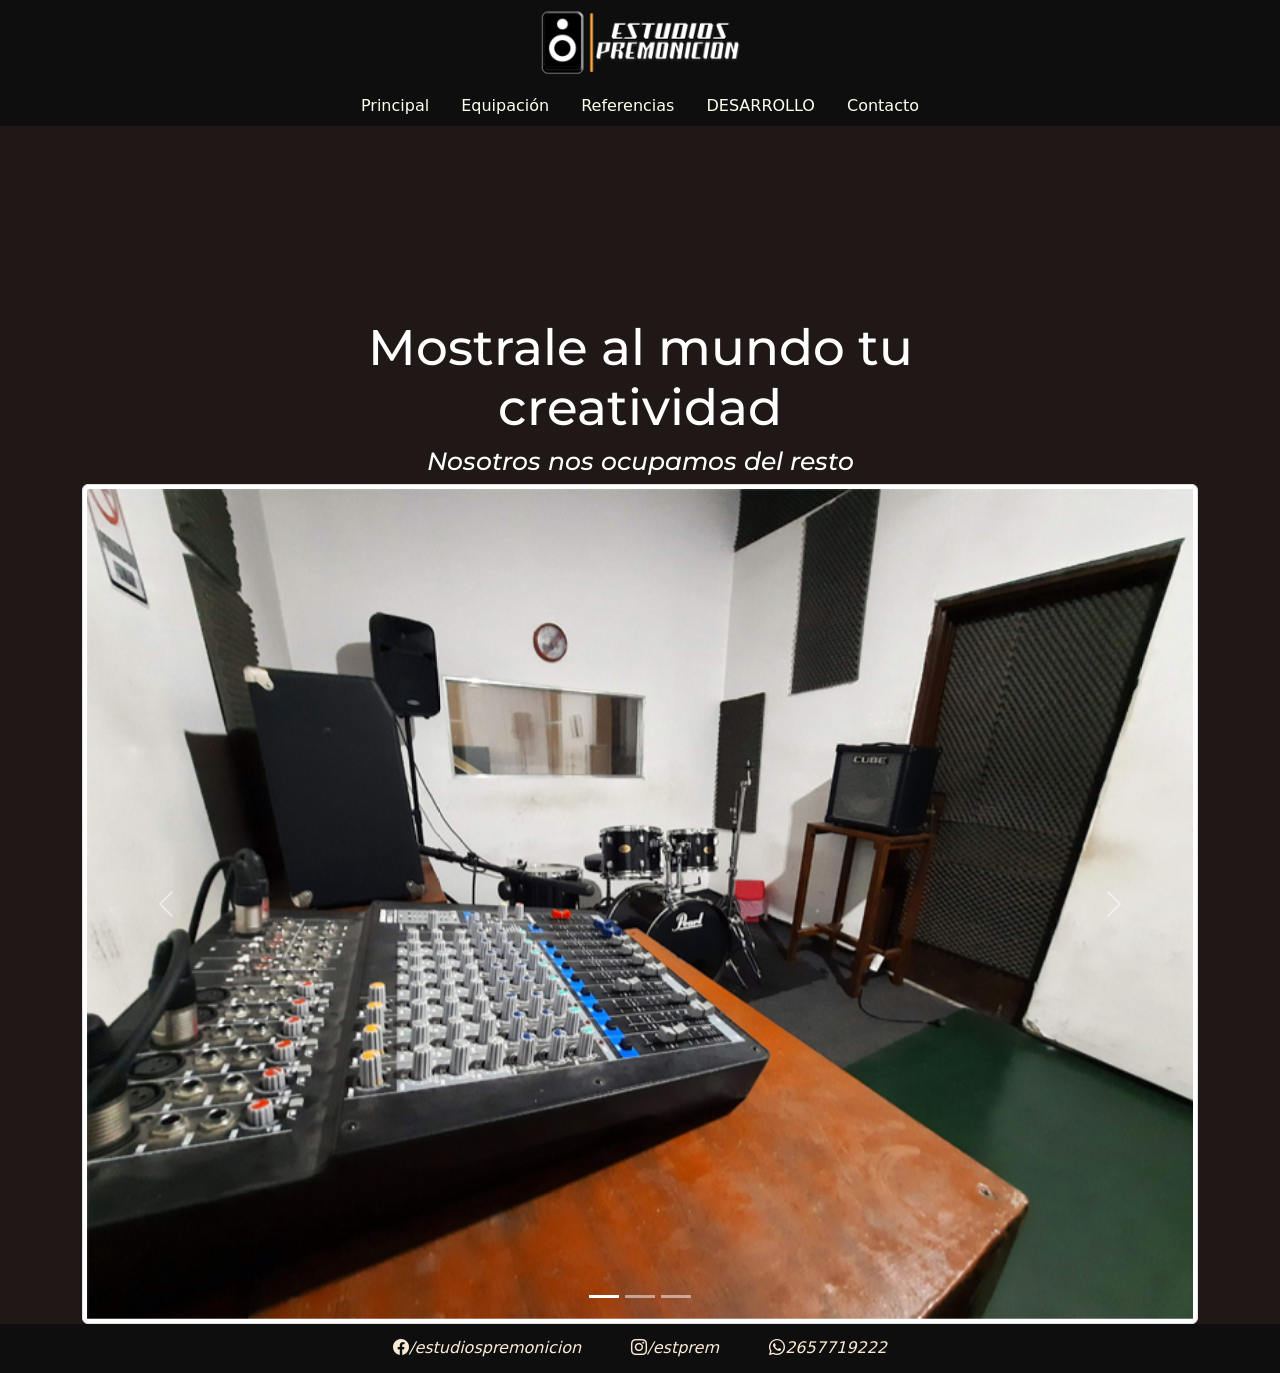
==== index.html @ c4197d63 "sass, fullresponsive" ====
<!DOCTYPE html>
<html lang="en">

<head>
    <meta charset="UTF-8">
    <meta http-equiv="X-UA-Compatible" content="IE=edge">
    <meta name="viewport" content="width=device-width, initial-scale=1.0">
    <link href="https://cdn.jsdelivr.net/npm/bootstrap@5.1.3/dist/css/bootstrap.min.css" rel="stylesheet"
    integrity="sha384-1BmE4kWBq78iYhFldvKuhfTAU6auU8tT94WrHftjDbrCEXSU1oBoqyl2QvZ6jIW3" crossorigin="anonymous">
    <link rel="stylesheet" href="https://cdn.jsdelivr.net/npm/bootstrap-icons@1.8.0/font/bootstrap-icons.css">
    <link rel="stylesheet" href="./estilos/estilos.css">

    <title>Estudios Premonición</title>
</head>

<body>


  <header class="container-fluid">
    <nav class="row">
        <div class="col-xl-12 col-md-12 col-xs-2">
          <div class="mx-auto" style="width: 200px;">
            <img id="logo1" src="./imagenes/logo.png" alt="logo">
          </div>
         
          
          <ul class="nav justify-content-center">
            <li class="nav-item">
              <a class="nav-link tipografia" aria-current="page" href="#">Principal</a>
            </li>
            <li class="nav-item">
              <a class="nav-link tipografia" href="./secciones/equipacion.html">Equipación</a>
            </li>
            <li class="nav-item">
              <a class="nav-link tipografia" href="./secciones/referencias.html">Referencias</a>
            </li>
            <li class="nav-item">
              <a class="nav-link tipografia" href="#">DESARROLLO</a>
            </li>
            <li class="nav-item">
              <a class="nav-link tipografia" href="./secciones/contacto.html">Contacto</a>
            </li>
          </ul>
        </div>

      </nav>

  </header>

    <article class="bodyIndex">
            <h2>Mostrale al mundo tu creatividad</h2>   
            <h3>Nosotros nos ocupamos del resto</h3>
    </article>

    <div class="container">
      <div class="row">
        <div class="col-xl-12 col-md-12 col-xs-2">
            
            <div id="carouselExampleIndicators" class="carousel slide" data-bs-ride="carousel">
                <div class="carousel-indicators">
                  <button type="button" data-bs-target="#carouselExampleIndicators" data-bs-slide-to="0" class="active" aria-current="true" aria-label="Slide 1"></button>
                  <button type="button" data-bs-target="#carouselExampleIndicators" data-bs-slide-to="1" aria-label="Slide 2"></button>
                  <button type="button" data-bs-target="#carouselExampleIndicators" data-bs-slide-to="2" aria-label="Slide 3"></button>
                </div>
                <div class="carousel-inner img-thumbnail">
                  <div class="carousel-item active">
                    <img src="./imagenes/sala1.jpg" class="d-block w-100" alt="...">
                  </div>
                  <div class="carousel-item">
                    <img src="./imagenes/sala2.jpg" class="d-block w-100" alt="...">
                  </div>
                  <div class="carousel-item">
                    <img src="./imagenes/sala3.jpg" class="d-block w-100" alt="...">
                  </div>
                </div>
                <button class="carousel-control-prev" type="button" data-bs-target="#carouselExampleIndicators" data-bs-slide="prev">
                  <span class="carousel-control-prev-icon" aria-hidden="true"></span>
                  <span class="visually-hidden">Previous</span>
                </button>
                <button class="carousel-control-next" type="button" data-bs-target="#carouselExampleIndicators" data-bs-slide="next">
                  <span class="carousel-control-next-icon" aria-hidden="true"></span>
                  <span class="visually-hidden">Next</span>
                </button>
              </div>

        </div>

    </div>
  </div>

  <footer class="container-fluid">
      <nav class="row">
          <div class="col-xl-12 col-md-12 col-xs-2">
            
            <ul class="nav justify-content-center">
              <li class="nav-item footerIcon">
                <i class="bi bi-facebook">/estudiospremonicion</i>
              </li>
              <li class="nav-item footerIcon">
                <i class="bi bi-instagram">/estprem</i>
              </li>
              <li class="nav-item footerIcon">
                <i class="bi bi-whatsapp">2657719222</i>
              </li>
            </ul>
          </div>
        </nav>
  </footer>

  <script src="https://cdn.jsdelivr.net/npm/bootstrap@5.1.3/dist/js/bootstrap.bundle.min.js"
    integrity="sha384-ka7Sk0Gln4gmtz2MlQnikT1wXgYsOg+OMhuP+IlRH9sENBO0LRn5q+8nbTov4+1p" crossorigin="anonymous">
  </script>
</body>

</html>
---- estilos/estilos.css ----
@import url("https://fonts.googleapis.com/css2?family=Montserrat&display=swap");
* {
  padding: 0;
  margin: 0;
}

html {
  height: 100%;
}

.multimedia:hover {
  -webkit-transform: scale(1.3);
          transform: scale(1.3);
  -webkit-transition-duration: 100ms;
          transition-duration: 100ms;
}

body {
  background-color: #201717;
}

body header {
  background-color: #0f0e0e;
}

body header #logo1 {
  width: 100%;
}

body header ul {
  list-style-type: none;
  text-decoration: none;
}

body header ul li {
  font-size: 100%;
}

body header ul li:hover {
  -webkit-transform: scale(1.3);
          transform: scale(1.3);
  -webkit-transition-duration: 100ms;
          transition-duration: 100ms;
}

body header ul li .tipografia {
  text-decoration: none;
  color: ivory;
}

footer {
  background-color: #0f0e0e;
}

footer ul {
  list-style-type: none;
  text-decoration: none;
}

footer ul .footerIcon {
  padding-top: 1%;
  padding-left: 2%;
  padding-right: 2%;
  padding-bottom: 1%;
}

footer ul .footerIcon i {
  color: antiquewhite;
}

footer ul .footerIcon i:hover {
  -webkit-transform: scale(1);
          transform: scale(1);
}

.bodyIndex {
  display: -ms-grid;
  display: grid;
  width: 100%;
  -ms-grid-columns: 0.5fr 1fr 0.5fr;
      grid-template-columns: 0.5fr 1fr 0.5fr;
  -ms-grid-rows: 0.5fr 1fr 1fr;
      grid-template-rows: 0.5fr 1fr 1fr;
  font-family: 'Montserrat', sans-serif;
  text-align: center;
}

.bodyIndex h2 {
  font-size: 50px;
  color: white;
  -ms-grid-column: 2;
      grid-column-start: 2;
  -ms-grid-row: 3;
      grid-row-start: 3;
}

.bodyIndex h3 {
  font-style: italic;
  font-size: 25px;
  color: white;
  -ms-grid-column: 2;
      grid-column-start: 2;
  -ms-grid-row: 4;
      grid-row-start: 4;
}

.bodySeccionesReferencias {
  display: -ms-grid;
  display: grid;
  width: 100%;
  -ms-grid-columns: (1fr)[2];
      grid-template-columns: repeat(2, 1fr);
  -ms-grid-rows: 1fr 1.8fr 0.2fr 1.8fr 0.2fr;
      grid-template-rows: 1fr 1.8fr 0.2fr 1.8fr 0.2fr;
  grid-column-gap: 8px;
  grid-row-gap: 16px;
  -webkit-box-pack: space-evenly;
      -ms-flex-pack: space-evenly;
          justify-content: space-evenly;
  justify-items: center;
  -ms-flex-line-pack: space-evenly;
      align-content: space-evenly;
  -webkit-box-align: center;
      -ms-flex-align: center;
          align-items: center;
  font-family: 'Montserrat', sans-serif;
  color: white;
}

.bodySeccionesReferencias h2 {
  text-align: center;
  font-size: 35px;
  font-style: italic;
  -ms-grid-column: 1;
      grid-column-start: 1;
  grid-column-end: 3;
}

.bodySeccionesReferencias .video1 {
  -ms-grid-column: 1;
      grid-column-start: 1;
  -ms-grid-row: 2;
      grid-row-start: 2;
}

.bodySeccionesReferencias .video2 {
  -ms-grid-column: 2;
      grid-column-start: 2;
  -ms-grid-row: 2;
      grid-row-start: 2;
}

.bodySeccionesReferencias .video3 {
  -ms-grid-column: 1;
      grid-column-start: 1;
  -ms-grid-row: 4;
      grid-row-start: 4;
}

.bodySeccionesReferencias .video4 {
  -ms-grid-column: 2;
      grid-column-start: 2;
  -ms-grid-row: 4;
      grid-row-start: 4;
}

.bodySeccionesReferencias h3 {
  text-align: center;
  font-size: 15px;
  font-style: italic;
  color: white;
}

.bodySeccionesReferencias #videoTexto1 {
  -ms-grid-column: 1;
      grid-column-start: 1;
  -ms-grid-row: 3;
      grid-row-start: 3;
}

.bodySeccionesReferencias #videoTexto2 {
  -ms-grid-column: 2;
      grid-column-start: 2;
  -ms-grid-row: 3;
      grid-row-start: 3;
}

.bodySeccionesReferencias #videoTexto3 {
  -ms-grid-column: 1;
      grid-column-start: 1;
  -ms-grid-row: 6;
      grid-row-start: 6;
}

.bodySeccionesReferencias #videoTexto3 {
  -ms-grid-column: 2;
      grid-column-start: 2;
  -ms-grid-row: 6;
      grid-row-start: 6;
}

.bodySeccionesEquipacion {
  display: -ms-grid;
  display: grid;
  width: 100%;
  -ms-grid-columns: 1fr 1fr 1fr 1fr;
      grid-template-columns: 1fr 1fr 1fr 1fr;
  -ms-grid-rows: 2fr 1fr 1fr 1fr;
      grid-template-rows: 2fr 1fr 1fr 1fr;
  grid-column-gap: 2%;
  grid-row-gap: 10%;
  -webkit-box-pack: space-evenly;
      -ms-flex-pack: space-evenly;
          justify-content: space-evenly;
  justify-items: center;
  -ms-flex-line-pack: space-evenly;
      align-content: space-evenly;
  -webkit-box-align: center;
      -ms-flex-align: center;
          align-items: center;
  font-family: 'Montserrat', sans-serif;
  color: white;
}

.bodySeccionesEquipacion h2 {
  text-align: center;
  font-size: 35px;
  color: white;
  -ms-grid-row: 1;
  -ms-grid-row-span: 1;
  -ms-grid-column: 1;
  -ms-grid-column-span: 4;
  grid-area: 1 / 1 / 2 / 5;
}

.bodySeccionesEquipacion .equipacionImg1 {
  width: 70%;
  -ms-grid-row: 2;
  -ms-grid-row-span: 1;
  -ms-grid-column: 1;
  -ms-grid-column-span: 1;
  grid-area: 2 / 1 / 3 / 2;
}

.bodySeccionesEquipacion .equipacionImg2 {
  width: 70%;
  -ms-grid-row: 2;
  -ms-grid-row-span: 1;
  -ms-grid-column: 2;
  -ms-grid-column-span: 1;
  grid-area: 2 / 2 / 3 / 3;
}

.bodySeccionesEquipacion .equipacionImg3 {
  width: 70%;
  -ms-grid-row: 2;
  -ms-grid-row-span: 1;
  -ms-grid-column: 3;
  -ms-grid-column-span: 1;
  grid-area: 2 / 3 / 3 / 4;
}

.bodySeccionesEquipacion .equipacionImg4 {
  width: 70%;
  -ms-grid-row: 2;
  -ms-grid-row-span: 1;
  -ms-grid-column: 4;
  -ms-grid-column-span: 1;
  grid-area: 2 / 4 / 3 / 5;
}

.bodySeccionesEquipacion .equipacionImg5 {
  width: 70%;
  -ms-grid-row: 3;
  -ms-grid-row-span: 1;
  -ms-grid-column: 1;
  -ms-grid-column-span: 1;
  grid-area: 3 / 1 / 4 / 2;
}

.bodySeccionesEquipacion .equipacionImg6 {
  width: 70%;
  -ms-grid-row: 3;
  -ms-grid-row-span: 1;
  -ms-grid-column: 2;
  -ms-grid-column-span: 1;
  grid-area: 3 / 2 / 4 / 3;
}

.bodySeccionesEquipacion .equipacionImg7 {
  width: 70%;
  -ms-grid-row: 3;
  -ms-grid-row-span: 1;
  -ms-grid-column: 3;
  -ms-grid-column-span: 1;
  grid-area: 3 / 3 / 4 / 4;
}

.bodySeccionesEquipacion .equipacionImg8 {
  width: 70%;
  -ms-grid-row: 3;
  -ms-grid-row-span: 1;
  -ms-grid-column: 4;
  -ms-grid-column-span: 1;
  grid-area: 3 / 4 / 4 / 5;
}

.bodySeccionesContacto {
  display: -ms-grid;
  display: grid;
  width: 100%;
  -ms-grid-columns: (1fr)[2];
      grid-template-columns: repeat(2, 1fr);
  -ms-grid-rows: 1fr 0.2fr (1fr)[3];
      grid-template-rows: 1fr 0.2fr repeat(3, 1fr);
  grid-column-gap: 15px;
  grid-row-gap: 20px;
  -webkit-box-pack: space-evenly;
      -ms-flex-pack: space-evenly;
          justify-content: space-evenly;
  justify-items: center;
  -ms-flex-line-pack: space-evenly;
      align-content: space-evenly;
  -webkit-box-align: center;
      -ms-flex-align: center;
          align-items: center;
  font-family: 'Montserrat', sans-serif;
  color: white;
}

.bodySeccionesContacto h2 {
  text-align: center;
  font-size: 35px;
  color: white;
  -ms-grid-column: 1;
      grid-column-start: 1;
  grid-column-end: 3;
}

.bodySeccionesContacto .ubicacionGoogleMaps {
  -ms-grid-row: 3;
  -ms-grid-row-span: 2;
  -ms-grid-column: 1;
  -ms-grid-column-span: 1;
  grid-area: 3 / 1 / 5 / 2;
}

.bodySeccionesContacto .formularioContacto {
  -ms-grid-row: 3;
  -ms-grid-row-span: 2;
  -ms-grid-column: 2;
  -ms-grid-column-span: 1;
  grid-area: 3 / 2 / 5 / 3;
  line-height: 200%;
  text-align: left;
  font-size: 20px;
  color: #ebebeb;
  background-color: black;
  width: 80%;
  height: 100%;
  padding: 12px;
  border: 1px solid #ccc;
  border-radius: 4px;
  -webkit-box-sizing: border-box;
          box-sizing: border-box;
}

.bodySeccionesContacto .formularioContacto textarea {
  width: 200%;
  height: 150%;
}

@media only screen and (max-width: 425px) {
  html {
    font-family: 'Montserrat', sans-serif;
  }
  body {
    background-color: #201717;
  }
  body header {
    background-color: #0f0e0e;
  }
  body footer {
    background-color: #0f0e0e;
  }
  body footer ul {
    list-style-type: none;
    text-decoration: none;
  }
  body footer ul .footerIcon {
    padding-top: 2%;
    padding-left: 2%;
    padding-right: 2%;
    padding-bottom: 2%;
  }
  body footer ul .footerIcon i {
    font-size: 12px;
    color: #fffefe;
  }
  body footer ul .footerIcon i:hover {
    -webkit-transform: scale(1);
            transform: scale(1);
  }
  body .bodyIndex {
    display: -ms-grid;
    display: grid;
    text-align: center;
  }
  body .bodyIndex h2 {
    font-size: 40px;
    color: white;
    -ms-grid-row: 2;
        grid-row-start: 2;
  }
  body .bodyIndex h3 {
    font-style: italic;
    font-size: 10px;
    color: white;
    -ms-grid-row: 3;
        grid-row-start: 3;
  }
  body .bodySeccionesReferencias {
    display: -webkit-box;
    display: -ms-flexbox;
    display: flex;
    width: 100%;
    -webkit-box-orient: vertical;
    -webkit-box-direction: normal;
        -ms-flex-direction: column;
            flex-direction: column;
    -webkit-box-pack: center;
        -ms-flex-pack: center;
            justify-content: center;
  }
  body .bodySeccionesReferencias h2 {
    text-align: center;
    font-size: 20px;
    color: white;
    margin-top: 10%;
  }
  body .bodySeccionesReferencias .video1 {
    width: 70%;
    height: 70%;
  }
  body .bodySeccionesReferencias .video2 {
    width: 70%;
    height: 70%;
  }
  body .bodySeccionesReferencias .video3 {
    width: 70%;
    height: 70%;
  }
  body .bodySeccionesReferencias .video4 {
    width: 70%;
    height: 70%;
  }
  body .bodySeccionesReferencias h3 {
    text-align: center;
    font-size: 10px;
    color: white;
    font-style: italic;
  }
  body .bodySeccionesReferencias #videoTexto1 {
    -ms-grid-row: 3;
        grid-row-start: 3;
    width: 100%;
  }
  body .bodySeccionesReferencias #videoTexto2 {
    -ms-grid-row: 5;
        grid-row-start: 5;
    width: 100%;
  }
  body .bodySeccionesReferencias #videoTexto3 {
    -ms-grid-row: 7;
        grid-row-start: 7;
    width: 100%;
  }
  body .bodySeccionesReferencias #videoTexto3 {
    -ms-grid-row: 9;
        grid-row-start: 9;
    width: 100%;
  }
  body .bodySeccionesEquipacion {
    display: -webkit-box;
    display: -ms-flexbox;
    display: flex;
    width: 100%;
    -webkit-box-orient: vertical;
    -webkit-box-direction: normal;
        -ms-flex-direction: column;
            flex-direction: column;
    -webkit-box-pack: center;
        -ms-flex-pack: center;
            justify-content: center;
  }
  body .bodySeccionesEquipacion h2 {
    text-align: center;
    font-size: 20px;
    color: white;
    margin-top: 5%;
  }
  body .bodySeccionesEquipacion #equipacionImg1 {
    width: 75%;
    margin-top: 5%;
    margin-bottom: 5%;
  }
  body .bodySeccionesEquipacion #equipacionImg2 {
    width: 75%;
    margin-top: 5%;
    margin-bottom: 5%;
  }
  body .bodySeccionesEquipacion #equipacionImg3 {
    width: 75%;
    margin-top: 5%;
    margin-bottom: 5%;
  }
  body .bodySeccionesEquipacion #equipacionImg4 {
    width: 75%;
    margin-top: 5%;
    margin-bottom: 5%;
  }
  body .bodySeccionesEquipacion #equipacionImg5 {
    width: 75%;
    margin-top: 5%;
    margin-bottom: 5%;
  }
  body .bodySeccionesEquipacion #equipacionImg6 {
    width: 75%;
    margin-top: 5%;
    margin-bottom: 5%;
  }
  body .bodySeccionesEquipacion #equipacionImg7 {
    width: 75%;
    margin-top: 5%;
    margin-bottom: 5%;
  }
  body .bodySeccionesEquipacion #equipacionImg8 {
    width: 75%;
    margin-top: 5%;
    margin-bottom: 5%;
  }
  body .bodySeccionesContacto {
    display: -webkit-box;
    display: -ms-flexbox;
    display: flex;
    width: 100%;
    -webkit-box-orient: vertical;
    -webkit-box-direction: normal;
        -ms-flex-direction: column;
            flex-direction: column;
    -webkit-box-pack: center;
        -ms-flex-pack: center;
            justify-content: center;
  }
  body .bodySeccionesContacto h2 {
    text-align: center;
    font-size: 20px;
    color: white;
    margin-top: 10%;
  }
  body .bodySeccionesContacto .formularioContacto {
    font-size: 10px;
  }
  body .bodySeccionesContacto .formularioContacto textarea {
    width: 100%;
    height: 100%;
  }
  body .bodySeccionesContacto .formularioContacto input {
    width: 50%;
    height: 50%;
  }
  body .bodySeccionesContacto .formularioContacto input textarea {
    width: 50%;
    height: 50%;
  }
  body .bodySeccionesContacto .formularioContacto .botones {
    width: 20%;
    height: 20%;
  }
  body .bodySeccionesContacto .ubicacionGoogleMaps {
    width: 80%;
    height: 80%;
  }
}
/*# sourceMappingURL=estilos.css.map */
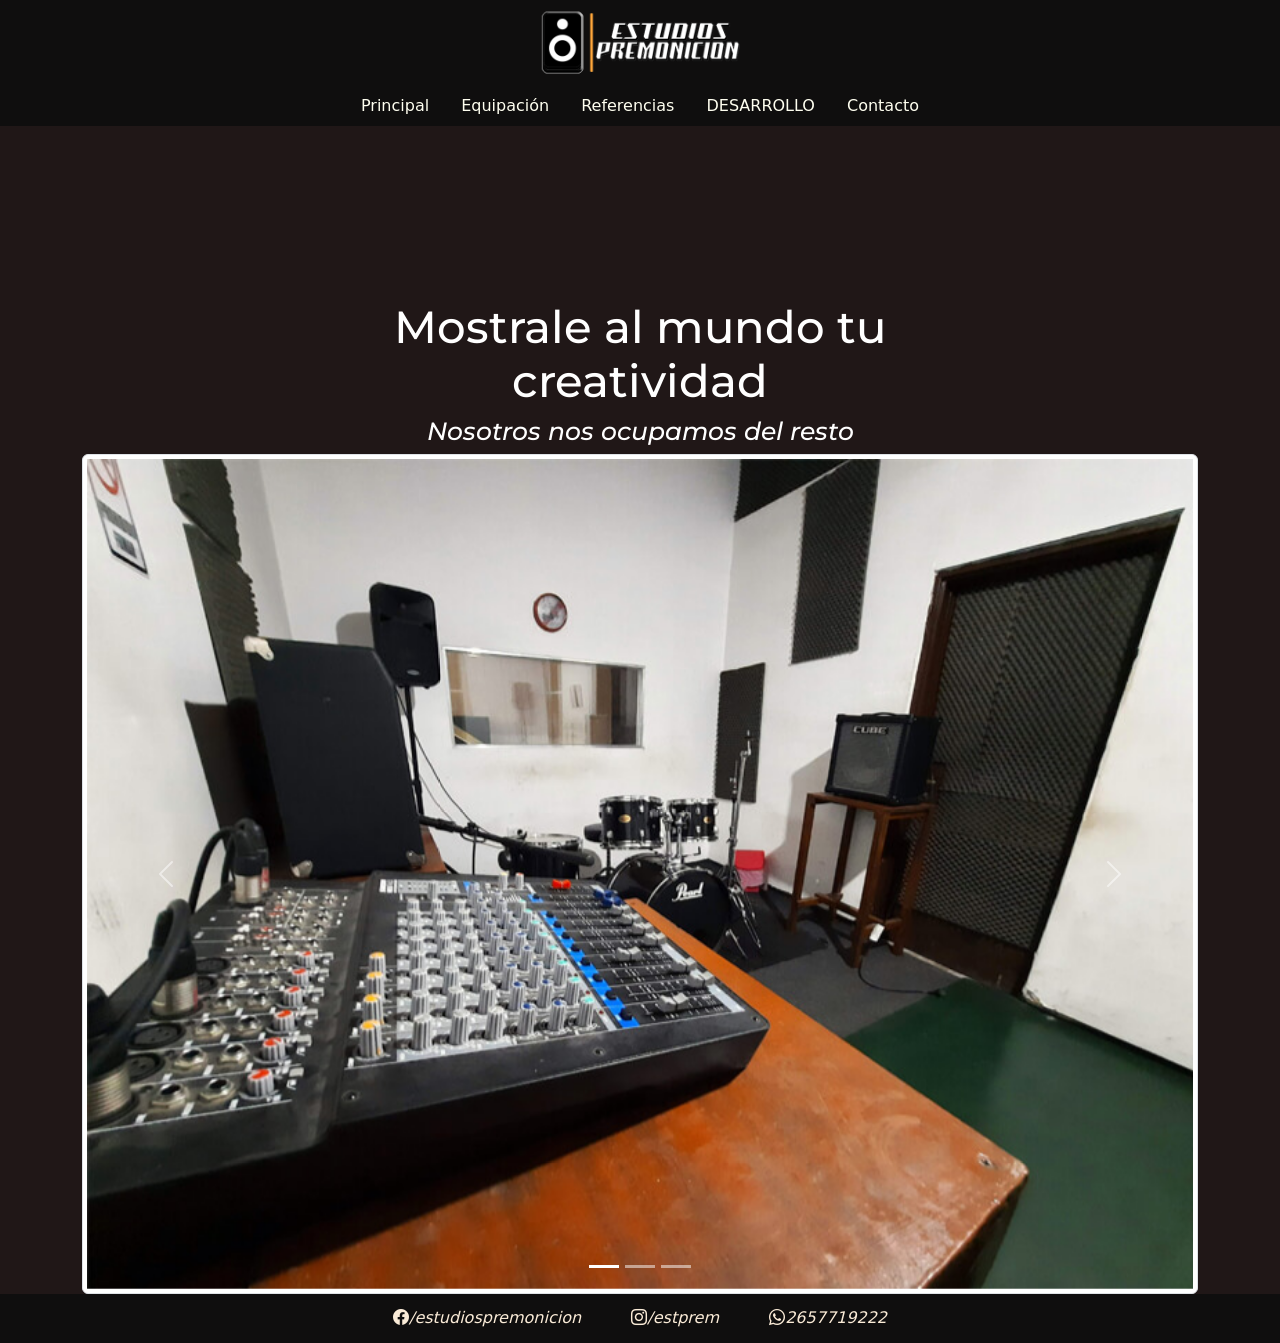
==== commit 27c05993: "ver leeme.txt" ====
--- a/index.html
+++ b/index.html
@@ -9,7 +9,8 @@
     integrity="sha384-1BmE4kWBq78iYhFldvKuhfTAU6auU8tT94WrHftjDbrCEXSU1oBoqyl2QvZ6jIW3" crossorigin="anonymous">
     <link rel="stylesheet" href="https://cdn.jsdelivr.net/npm/bootstrap-icons@1.8.0/font/bootstrap-icons.css">
     <link rel="stylesheet" href="./estilos/estilos.css">
-
+    <meta name="descripcion" content="Estudio de grabación y sala de ensayo en Villa Mercedes">
+    <meta name="keywords" content="estudio, música, mercedes, san luis, sala, ensayo">
     <title>Estudios Premonición</title>
 </head>
 
--- a/estilos/estilos.css
+++ b/estilos/estilos.css
@@ -15,6 +15,13 @@
           transition-duration: 100ms;
 }
 
+.multimediaImg:hover {
+  -webkit-transform: scale(1.3);
+          transform: scale(1.3);
+  -webkit-transition-duration: 100ms;
+          transition-duration: 100ms;
+}
+
 body {
   background-color: #201717;
 }
@@ -71,6 +78,11 @@
 footer ul .footerIcon i:hover {
   -webkit-transform: scale(1);
           transform: scale(1);
+}
+
+.multimediaImg {
+  height: 100%;
+  width: 70%;
 }
 
 .bodyIndex {
@@ -86,7 +98,7 @@
 }
 
 .bodyIndex h2 {
-  font-size: 50px;
+  font-size: 45px;
   color: white;
   -ms-grid-column: 2;
       grid-column-start: 2;
@@ -95,8 +107,8 @@
 }
 
 .bodyIndex h3 {
+  font-size: 25px;
   font-style: italic;
-  font-size: 25px;
   color: white;
   -ms-grid-column: 2;
       grid-column-start: 2;
@@ -129,7 +141,7 @@
 
 .bodySeccionesReferencias h2 {
   text-align: center;
-  font-size: 35px;
+  font-size: 45px;
   font-style: italic;
   -ms-grid-column: 1;
       grid-column-start: 1;
@@ -224,7 +236,7 @@
 
 .bodySeccionesEquipacion h2 {
   text-align: center;
-  font-size: 35px;
+  font-size: 45px;
   color: white;
   -ms-grid-row: 1;
   -ms-grid-row-span: 1;
@@ -234,7 +246,6 @@
 }
 
 .bodySeccionesEquipacion .equipacionImg1 {
-  width: 70%;
   -ms-grid-row: 2;
   -ms-grid-row-span: 1;
   -ms-grid-column: 1;
@@ -243,7 +254,6 @@
 }
 
 .bodySeccionesEquipacion .equipacionImg2 {
-  width: 70%;
   -ms-grid-row: 2;
   -ms-grid-row-span: 1;
   -ms-grid-column: 2;
@@ -252,7 +262,6 @@
 }
 
 .bodySeccionesEquipacion .equipacionImg3 {
-  width: 70%;
   -ms-grid-row: 2;
   -ms-grid-row-span: 1;
   -ms-grid-column: 3;
@@ -261,7 +270,6 @@
 }
 
 .bodySeccionesEquipacion .equipacionImg4 {
-  width: 70%;
   -ms-grid-row: 2;
   -ms-grid-row-span: 1;
   -ms-grid-column: 4;
@@ -270,7 +278,6 @@
 }
 
 .bodySeccionesEquipacion .equipacionImg5 {
-  width: 70%;
   -ms-grid-row: 3;
   -ms-grid-row-span: 1;
   -ms-grid-column: 1;
@@ -279,7 +286,6 @@
 }
 
 .bodySeccionesEquipacion .equipacionImg6 {
-  width: 70%;
   -ms-grid-row: 3;
   -ms-grid-row-span: 1;
   -ms-grid-column: 2;
@@ -288,7 +294,6 @@
 }
 
 .bodySeccionesEquipacion .equipacionImg7 {
-  width: 70%;
   -ms-grid-row: 3;
   -ms-grid-row-span: 1;
   -ms-grid-column: 3;
@@ -297,7 +302,6 @@
 }
 
 .bodySeccionesEquipacion .equipacionImg8 {
-  width: 70%;
   -ms-grid-row: 3;
   -ms-grid-row-span: 1;
   -ms-grid-column: 4;
@@ -330,7 +334,7 @@
 
 .bodySeccionesContacto h2 {
   text-align: center;
-  font-size: 35px;
+  font-size: 45px;
   color: white;
   -ms-grid-column: 1;
       grid-column-start: 1;
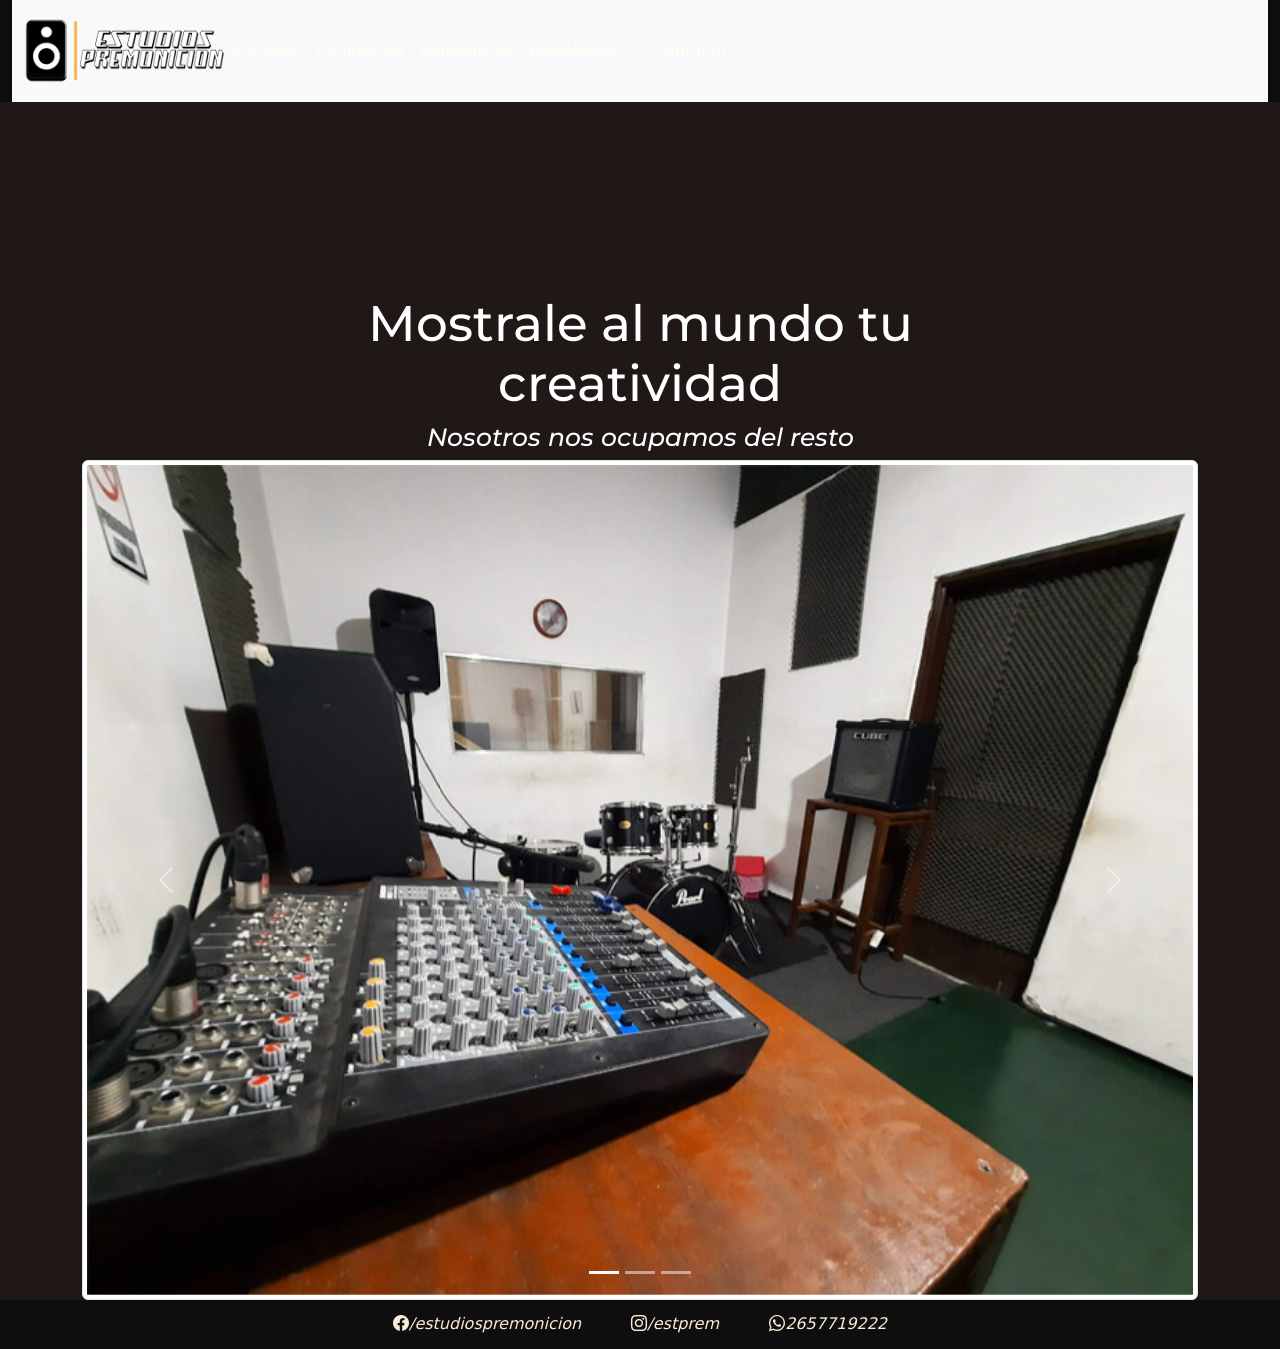
==== commit 79076cd7: "nav fail" ====
--- a/index.html
+++ b/index.html
@@ -9,24 +9,30 @@
     integrity="sha384-1BmE4kWBq78iYhFldvKuhfTAU6auU8tT94WrHftjDbrCEXSU1oBoqyl2QvZ6jIW3" crossorigin="anonymous">
     <link rel="stylesheet" href="https://cdn.jsdelivr.net/npm/bootstrap-icons@1.8.0/font/bootstrap-icons.css">
     <link rel="stylesheet" href="./estilos/estilos.css">
-    <meta name="descripcion" content="Estudio de grabación y sala de ensayo en Villa Mercedes">
-    <meta name="keywords" content="estudio, música, mercedes, san luis, sala, ensayo">
+
     <title>Estudios Premonición</title>
 </head>
 
 <body>
 
 
-  <header class="container-fluid">
-    <nav class="row">
-        <div class="col-xl-12 col-md-12 col-xs-2">
-          <div class="mx-auto" style="width: 200px;">
-            <img id="logo1" src="./imagenes/logo.png" alt="logo">
-          </div>
-         
+  <header class="container-fluid navBackground">
+
+    <nav class="navbar navbar-expand-lg navbar-light bg-light">
+      <div class="container-fluid">
+        <div class="mx-auto" style="width: 200px;">
+          <img id="logo1" src="./imagenes/logo.png" alt="logo">
+        </div>
+        <button class="navbar-toggler" type="button" data-bs-toggle="collapse" data-bs-target="#navbarSupportedContent" aria-controls="navbarSupportedContent" aria-expanded="false" aria-label="Toggle navigation">
+          <span class="navbar-toggler-icon"></span>
+        </button>
           
-          <ul class="nav justify-content-center">
-            <li class="nav-item">
+          
+        
+
+          <div class="collapse navbar-collapse" id="navbarSupportedContent">
+            <ul class="navbar-nav me-auto mb-2 mb-lg-0">
+              <li class="nav-item">
               <a class="nav-link tipografia" aria-current="page" href="#">Principal</a>
             </li>
             <li class="nav-item">
--- a/estilos/estilos.css
+++ b/estilos/estilos.css
@@ -15,44 +15,36 @@
           transition-duration: 100ms;
 }
 
-.multimediaImg:hover {
+body {
+  background-color: #201717;
+}
+
+body .navBackground {
+  background-color: #0f0e0e;
+}
+
+body .navBackground #logo1 {
+  width: 100%;
+}
+
+body .navBackground ul {
+  list-style-type: none;
+  text-decoration: none;
+}
+
+body .navBackground ul li {
+  font-size: 100%;
+}
+
+body .navBackground ul li .tipografia {
+  color: ivory;
+}
+
+body .navBackground ul li:hover {
   -webkit-transform: scale(1.3);
           transform: scale(1.3);
   -webkit-transition-duration: 100ms;
           transition-duration: 100ms;
-}
-
-body {
-  background-color: #201717;
-}
-
-body header {
-  background-color: #0f0e0e;
-}
-
-body header #logo1 {
-  width: 100%;
-}
-
-body header ul {
-  list-style-type: none;
-  text-decoration: none;
-}
-
-body header ul li {
-  font-size: 100%;
-}
-
-body header ul li:hover {
-  -webkit-transform: scale(1.3);
-          transform: scale(1.3);
-  -webkit-transition-duration: 100ms;
-          transition-duration: 100ms;
-}
-
-body header ul li .tipografia {
-  text-decoration: none;
-  color: ivory;
 }
 
 footer {
@@ -78,11 +70,6 @@
 footer ul .footerIcon i:hover {
   -webkit-transform: scale(1);
           transform: scale(1);
-}
-
-.multimediaImg {
-  height: 100%;
-  width: 70%;
 }
 
 .bodyIndex {
@@ -98,7 +85,7 @@
 }
 
 .bodyIndex h2 {
-  font-size: 45px;
+  font-size: 50px;
   color: white;
   -ms-grid-column: 2;
       grid-column-start: 2;
@@ -107,8 +94,8 @@
 }
 
 .bodyIndex h3 {
+  font-style: italic;
   font-size: 25px;
-  font-style: italic;
   color: white;
   -ms-grid-column: 2;
       grid-column-start: 2;
@@ -141,7 +128,7 @@
 
 .bodySeccionesReferencias h2 {
   text-align: center;
-  font-size: 45px;
+  font-size: 35px;
   font-style: italic;
   -ms-grid-column: 1;
       grid-column-start: 1;
@@ -236,7 +223,7 @@
 
 .bodySeccionesEquipacion h2 {
   text-align: center;
-  font-size: 45px;
+  font-size: 35px;
   color: white;
   -ms-grid-row: 1;
   -ms-grid-row-span: 1;
@@ -246,6 +233,7 @@
 }
 
 .bodySeccionesEquipacion .equipacionImg1 {
+  width: 70%;
   -ms-grid-row: 2;
   -ms-grid-row-span: 1;
   -ms-grid-column: 1;
@@ -254,6 +242,7 @@
 }
 
 .bodySeccionesEquipacion .equipacionImg2 {
+  width: 70%;
   -ms-grid-row: 2;
   -ms-grid-row-span: 1;
   -ms-grid-column: 2;
@@ -262,6 +251,7 @@
 }
 
 .bodySeccionesEquipacion .equipacionImg3 {
+  width: 70%;
   -ms-grid-row: 2;
   -ms-grid-row-span: 1;
   -ms-grid-column: 3;
@@ -270,6 +260,7 @@
 }
 
 .bodySeccionesEquipacion .equipacionImg4 {
+  width: 70%;
   -ms-grid-row: 2;
   -ms-grid-row-span: 1;
   -ms-grid-column: 4;
@@ -278,6 +269,7 @@
 }
 
 .bodySeccionesEquipacion .equipacionImg5 {
+  width: 70%;
   -ms-grid-row: 3;
   -ms-grid-row-span: 1;
   -ms-grid-column: 1;
@@ -286,6 +278,7 @@
 }
 
 .bodySeccionesEquipacion .equipacionImg6 {
+  width: 70%;
   -ms-grid-row: 3;
   -ms-grid-row-span: 1;
   -ms-grid-column: 2;
@@ -294,6 +287,7 @@
 }
 
 .bodySeccionesEquipacion .equipacionImg7 {
+  width: 70%;
   -ms-grid-row: 3;
   -ms-grid-row-span: 1;
   -ms-grid-column: 3;
@@ -302,6 +296,7 @@
 }
 
 .bodySeccionesEquipacion .equipacionImg8 {
+  width: 70%;
   -ms-grid-row: 3;
   -ms-grid-row-span: 1;
   -ms-grid-column: 4;
@@ -334,7 +329,7 @@
 
 .bodySeccionesContacto h2 {
   text-align: center;
-  font-size: 45px;
+  font-size: 35px;
   color: white;
   -ms-grid-column: 1;
       grid-column-start: 1;
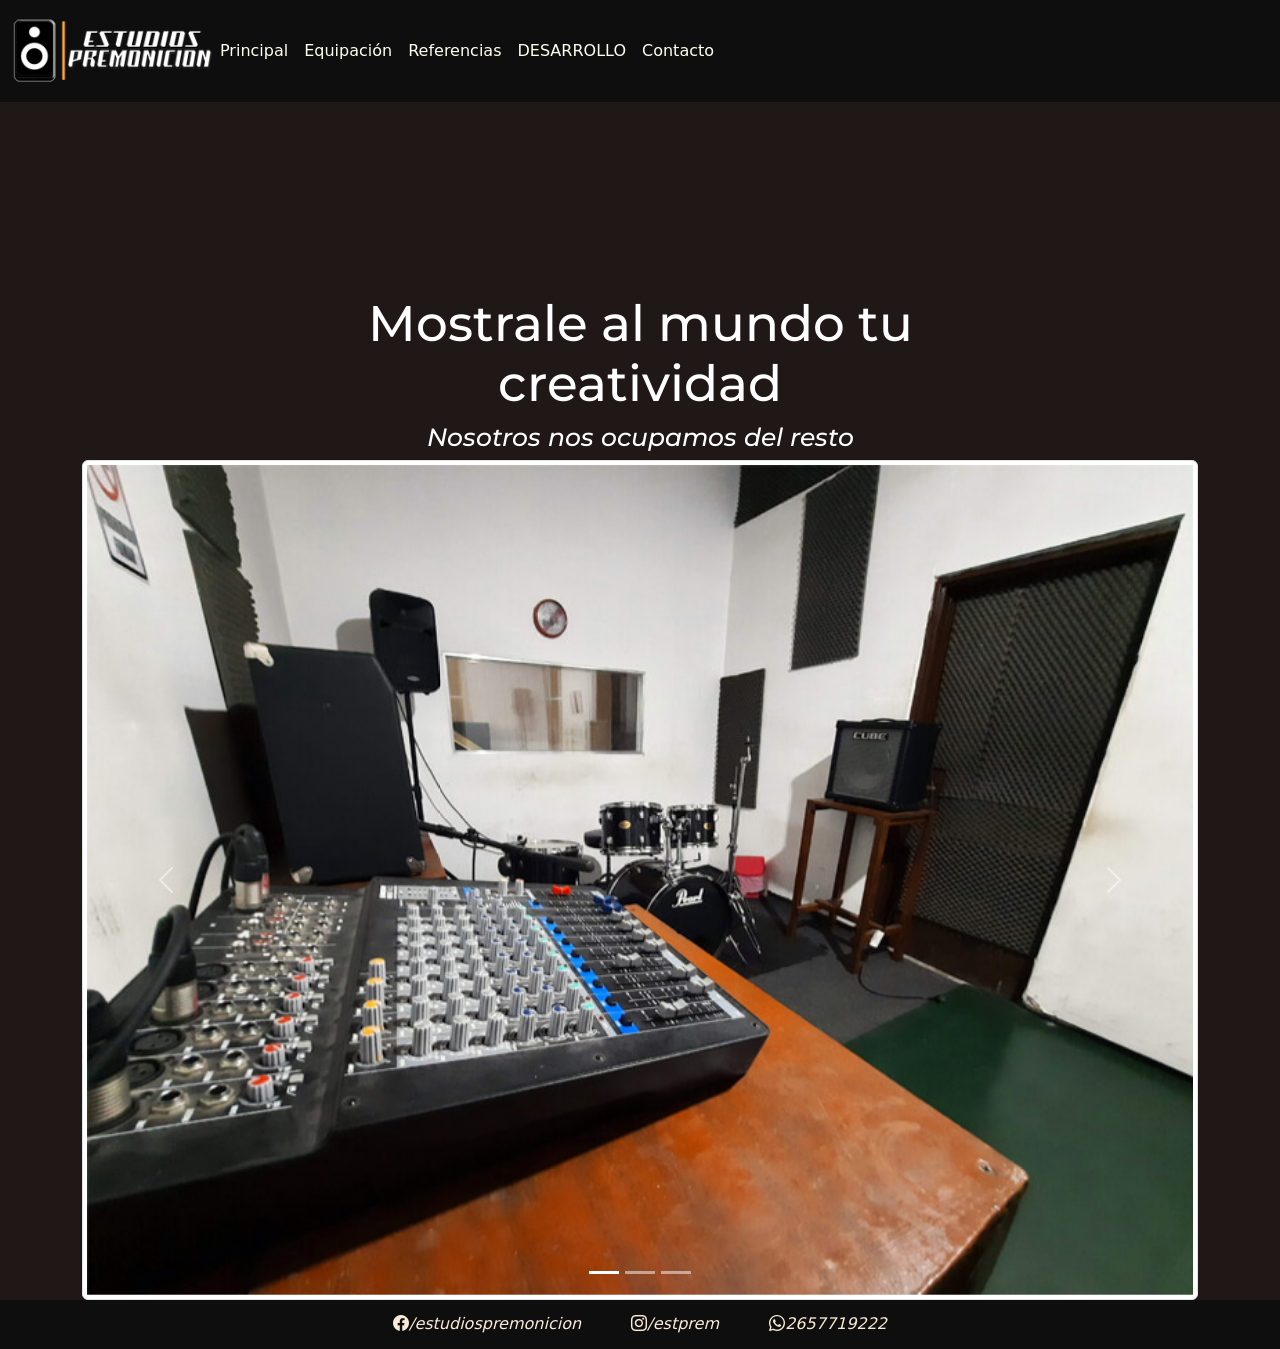
==== commit 808fd741: "varios" ====
--- a/index.html
+++ b/index.html
@@ -2,37 +2,39 @@
 <html lang="en">
 
 <head>
-    <meta charset="UTF-8">
-    <meta http-equiv="X-UA-Compatible" content="IE=edge">
-    <meta name="viewport" content="width=device-width, initial-scale=1.0">
-    <link href="https://cdn.jsdelivr.net/npm/bootstrap@5.1.3/dist/css/bootstrap.min.css" rel="stylesheet"
+  <meta charset="UTF-8">
+  <meta http-equiv="X-UA-Compatible" content="IE=edge">
+  <meta name="viewport" content="width=device-width, initial-scale=1.0">
+  <link href="https://cdn.jsdelivr.net/npm/bootstrap@5.1.3/dist/css/bootstrap.min.css" rel="stylesheet"
     integrity="sha384-1BmE4kWBq78iYhFldvKuhfTAU6auU8tT94WrHftjDbrCEXSU1oBoqyl2QvZ6jIW3" crossorigin="anonymous">
-    <link rel="stylesheet" href="https://cdn.jsdelivr.net/npm/bootstrap-icons@1.8.0/font/bootstrap-icons.css">
-    <link rel="stylesheet" href="./estilos/estilos.css">
+  <link rel="stylesheet" href="https://cdn.jsdelivr.net/npm/bootstrap-icons@1.8.0/font/bootstrap-icons.css">
+  <link rel="stylesheet" href="./estilos/estilos.css">
 
-    <title>Estudios Premonición</title>
+  <title>Estudios Premonición</title>
 </head>
 
 <body>
 
 
-  <header class="container-fluid navBackground">
+  <header class="container-fluid m-0 p-0">
 
-    <nav class="navbar navbar-expand-lg navbar-light bg-light">
+    <nav class="navbar navbar-expand-lg navbar-light navBackground">
       <div class="container-fluid">
         <div class="mx-auto" style="width: 200px;">
           <img id="logo1" src="./imagenes/logo.png" alt="logo">
         </div>
-        <button class="navbar-toggler" type="button" data-bs-toggle="collapse" data-bs-target="#navbarSupportedContent" aria-controls="navbarSupportedContent" aria-expanded="false" aria-label="Toggle navigation">
+        <button class="navbar-toggler botonBackground" type="button " data-bs-toggle="collapse"
+          data-bs-target="#navbarSupportedContent" aria-controls="navbarSupportedContent" aria-expanded="false"
+          aria-label="Toggle navigation">
           <span class="navbar-toggler-icon"></span>
         </button>
-          
-          
-        
 
-          <div class="collapse navbar-collapse" id="navbarSupportedContent">
-            <ul class="navbar-nav me-auto mb-2 mb-lg-0">
-              <li class="nav-item">
+
+
+
+        <div class="collapse navbar-collapse" id="navbarSupportedContent">
+          <ul class="navbar-nav me-auto mb-2 mb-lg-0">
+            <li class="nav-item">
               <a class="nav-link tipografia" aria-current="page" href="#">Principal</a>
             </li>
             <li class="nav-item">
@@ -50,68 +52,73 @@
           </ul>
         </div>
 
-      </nav>
+    </nav>
 
   </header>
 
-    <article class="bodyIndex">
-            <h2>Mostrale al mundo tu creatividad</h2>   
-            <h3>Nosotros nos ocupamos del resto</h3>
-    </article>
+  <article class="bodyIndex">
+    <h2>Mostrale al mundo tu creatividad</h2>
+    <h3>Nosotros nos ocupamos del resto</h3>
+  </article>
 
-    <div class="container">
-      <div class="row">
-        <div class="col-xl-12 col-md-12 col-xs-2">
-            
-            <div id="carouselExampleIndicators" class="carousel slide" data-bs-ride="carousel">
-                <div class="carousel-indicators">
-                  <button type="button" data-bs-target="#carouselExampleIndicators" data-bs-slide-to="0" class="active" aria-current="true" aria-label="Slide 1"></button>
-                  <button type="button" data-bs-target="#carouselExampleIndicators" data-bs-slide-to="1" aria-label="Slide 2"></button>
-                  <button type="button" data-bs-target="#carouselExampleIndicators" data-bs-slide-to="2" aria-label="Slide 3"></button>
-                </div>
-                <div class="carousel-inner img-thumbnail">
-                  <div class="carousel-item active">
-                    <img src="./imagenes/sala1.jpg" class="d-block w-100" alt="...">
-                  </div>
-                  <div class="carousel-item">
-                    <img src="./imagenes/sala2.jpg" class="d-block w-100" alt="...">
-                  </div>
-                  <div class="carousel-item">
-                    <img src="./imagenes/sala3.jpg" class="d-block w-100" alt="...">
-                  </div>
-                </div>
-                <button class="carousel-control-prev" type="button" data-bs-target="#carouselExampleIndicators" data-bs-slide="prev">
-                  <span class="carousel-control-prev-icon" aria-hidden="true"></span>
-                  <span class="visually-hidden">Previous</span>
-                </button>
-                <button class="carousel-control-next" type="button" data-bs-target="#carouselExampleIndicators" data-bs-slide="next">
-                  <span class="carousel-control-next-icon" aria-hidden="true"></span>
-                  <span class="visually-hidden">Next</span>
-                </button>
-              </div>
+  <div class="container">
+    <div class="row">
+      <div class="col-xl-12 col-md-12 col-xs-2">
 
+        <div id="carouselExampleIndicators" class="carousel slide" data-bs-ride="carousel">
+          <div class="carousel-indicators">
+            <button type="button" data-bs-target="#carouselExampleIndicators" data-bs-slide-to="0" class="active"
+              aria-current="true" aria-label="Slide 1"></button>
+            <button type="button" data-bs-target="#carouselExampleIndicators" data-bs-slide-to="1"
+              aria-label="Slide 2"></button>
+            <button type="button" data-bs-target="#carouselExampleIndicators" data-bs-slide-to="2"
+              aria-label="Slide 3"></button>
+          </div>
+          <div class="carousel-inner img-thumbnail">
+            <div class="carousel-item active">
+              <img src="./imagenes/sala1.jpg" class="d-block w-100" alt="...">
+            </div>
+            <div class="carousel-item">
+              <img src="./imagenes/sala2.jpg" class="d-block w-100" alt="...">
+            </div>
+            <div class="carousel-item">
+              <img src="./imagenes/sala3.jpg" class="d-block w-100" alt="...">
+            </div>
+          </div>
+          <button class="carousel-control-prev" type="button" data-bs-target="#carouselExampleIndicators"
+            data-bs-slide="prev">
+            <span class="carousel-control-prev-icon" aria-hidden="true"></span>
+            <span class="visually-hidden">Previous</span>
+          </button>
+          <button class="carousel-control-next" type="button" data-bs-target="#carouselExampleIndicators"
+            data-bs-slide="next">
+            <span class="carousel-control-next-icon" aria-hidden="true"></span>
+            <span class="visually-hidden">Next</span>
+          </button>
         </div>
+
+      </div>
 
     </div>
   </div>
 
   <footer class="container-fluid">
-      <nav class="row">
-          <div class="col-xl-12 col-md-12 col-xs-2">
-            
-            <ul class="nav justify-content-center">
-              <li class="nav-item footerIcon">
-                <i class="bi bi-facebook">/estudiospremonicion</i>
-              </li>
-              <li class="nav-item footerIcon">
-                <i class="bi bi-instagram">/estprem</i>
-              </li>
-              <li class="nav-item footerIcon">
-                <i class="bi bi-whatsapp">2657719222</i>
-              </li>
-            </ul>
-          </div>
-        </nav>
+    <nav class="row">
+      <div class="col-xl-12 col-md-20 col-xs-2">
+
+        <ul class="nav justify-content-center">
+          <li class="nav-item footerIcon">
+            <i class="bi bi-facebook">/estudiospremonicion</i>
+          </li>
+          <li class="nav-item footerIcon">
+            <i class="bi bi-instagram">/estprem</i>
+          </li>
+          <li class="nav-item footerIcon">
+            <i class="bi bi-whatsapp">2657719222</i>
+          </li>
+        </ul>
+      </div>
+    </nav>
   </footer>
 
   <script src="https://cdn.jsdelivr.net/npm/bootstrap@5.1.3/dist/js/bootstrap.bundle.min.js"
--- a/estilos/estilos.css
+++ b/estilos/estilos.css
@@ -21,10 +21,15 @@
 
 body .navBackground {
   background-color: #0f0e0e;
+  width: 100%;
 }
 
 body .navBackground #logo1 {
   width: 100%;
+}
+
+body .navBackground .botonBackground {
+  background-color: ivory;
 }
 
 body .navBackground ul {
@@ -37,7 +42,7 @@
 }
 
 body .navBackground ul li .tipografia {
-  color: ivory;
+  color: ivory !important;
 }
 
 body .navBackground ul li:hover {
@@ -355,7 +360,7 @@
   font-size: 20px;
   color: #ebebeb;
   background-color: black;
-  width: 80%;
+  width: 100%;
   height: 100%;
   padding: 12px;
   border: 1px solid #ccc;
@@ -365,8 +370,8 @@
 }
 
 .bodySeccionesContacto .formularioContacto textarea {
-  width: 200%;
-  height: 150%;
+  width: 100%;
+  height: 100%;
 }
 
 @media only screen and (max-width: 425px) {
@@ -438,20 +443,23 @@
     margin-top: 10%;
   }
   body .bodySeccionesReferencias .video1 {
-    width: 70%;
-    height: 70%;
+    width: 50%;
+    height: 50%;
+    display: -webkit-box;
+    display: -ms-flexbox;
+    display: flex;
   }
   body .bodySeccionesReferencias .video2 {
-    width: 70%;
-    height: 70%;
+    width: 50%;
+    height: 50%;
   }
   body .bodySeccionesReferencias .video3 {
-    width: 70%;
-    height: 70%;
+    width: 50%;
+    height: 50%;
   }
   body .bodySeccionesReferencias .video4 {
-    width: 70%;
-    height: 70%;
+    width: 50%;
+    height: 50%;
   }
   body .bodySeccionesReferencias h3 {
     text-align: center;
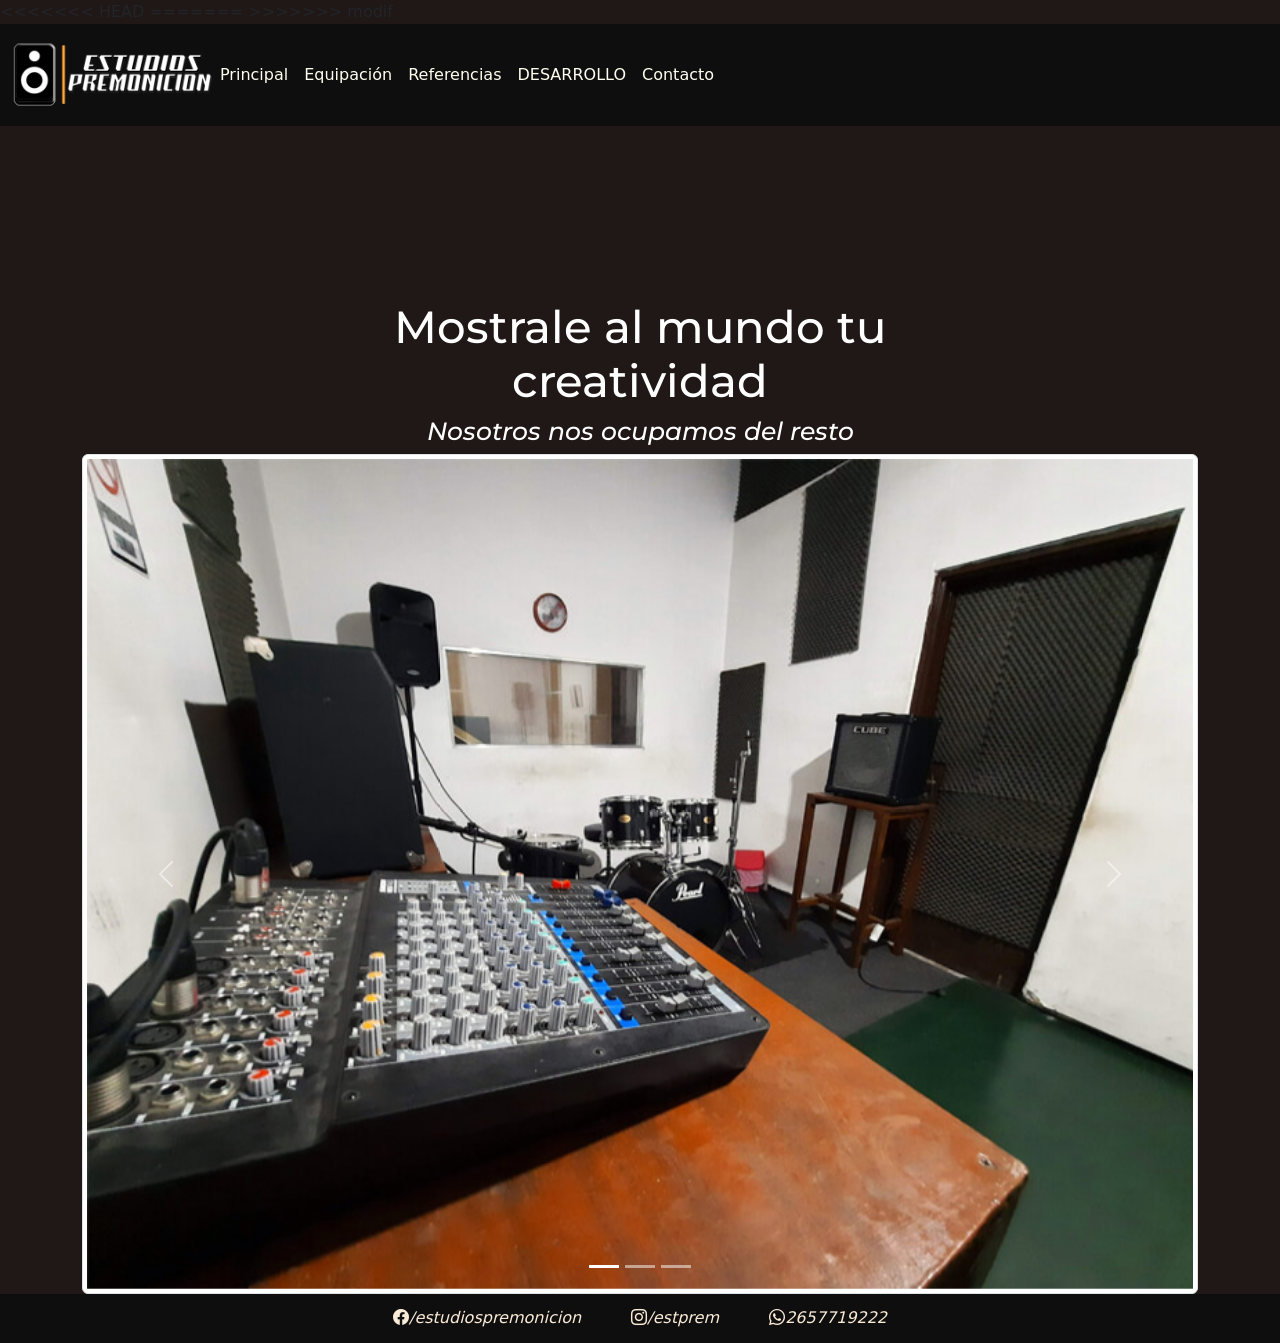
==== commit 5ebb401b: "nav y arreglos varios" ====
--- a/index.html
+++ b/index.html
@@ -7,10 +7,18 @@
   <meta name="viewport" content="width=device-width, initial-scale=1.0">
   <link href="https://cdn.jsdelivr.net/npm/bootstrap@5.1.3/dist/css/bootstrap.min.css" rel="stylesheet"
     integrity="sha384-1BmE4kWBq78iYhFldvKuhfTAU6auU8tT94WrHftjDbrCEXSU1oBoqyl2QvZ6jIW3" crossorigin="anonymous">
+<<<<<<< HEAD
+    <link rel="stylesheet" href="https://cdn.jsdelivr.net/npm/bootstrap-icons@1.8.0/font/bootstrap-icons.css">
+    <link rel="stylesheet" href="./estilos/estilos.css">
+    <meta name="descripcion" content="Estudio de grabación y sala de ensayo en Villa Mercedes">
+    <meta name="keywords" content="estudio, música, mercedes, san luis, sala, ensayo">
+    <title>Estudios Premonición</title>
+=======
   <link rel="stylesheet" href="https://cdn.jsdelivr.net/npm/bootstrap-icons@1.8.0/font/bootstrap-icons.css">
   <link rel="stylesheet" href="./estilos/estilos.css">
 
   <title>Estudios Premonición</title>
+>>>>>>> modif
 </head>
 
 <body>
--- a/estilos/estilos.css
+++ b/estilos/estilos.css
@@ -15,6 +15,13 @@
           transition-duration: 100ms;
 }
 
+.multimediaImg:hover {
+  -webkit-transform: scale(1.3);
+          transform: scale(1.3);
+  -webkit-transition-duration: 100ms;
+          transition-duration: 100ms;
+}
+
 body {
   background-color: #201717;
 }
@@ -75,6 +82,11 @@
 footer ul .footerIcon i:hover {
   -webkit-transform: scale(1);
           transform: scale(1);
+}
+
+.multimediaImg {
+  height: 100%;
+  width: 70%;
 }
 
 .bodyIndex {
@@ -90,7 +102,7 @@
 }
 
 .bodyIndex h2 {
-  font-size: 50px;
+  font-size: 45px;
   color: white;
   -ms-grid-column: 2;
       grid-column-start: 2;
@@ -99,8 +111,8 @@
 }
 
 .bodyIndex h3 {
+  font-size: 25px;
   font-style: italic;
-  font-size: 25px;
   color: white;
   -ms-grid-column: 2;
       grid-column-start: 2;
@@ -133,7 +145,7 @@
 
 .bodySeccionesReferencias h2 {
   text-align: center;
-  font-size: 35px;
+  font-size: 45px;
   font-style: italic;
   -ms-grid-column: 1;
       grid-column-start: 1;
@@ -228,7 +240,7 @@
 
 .bodySeccionesEquipacion h2 {
   text-align: center;
-  font-size: 35px;
+  font-size: 45px;
   color: white;
   -ms-grid-row: 1;
   -ms-grid-row-span: 1;
@@ -238,7 +250,6 @@
 }
 
 .bodySeccionesEquipacion .equipacionImg1 {
-  width: 70%;
   -ms-grid-row: 2;
   -ms-grid-row-span: 1;
   -ms-grid-column: 1;
@@ -247,7 +258,6 @@
 }
 
 .bodySeccionesEquipacion .equipacionImg2 {
-  width: 70%;
   -ms-grid-row: 2;
   -ms-grid-row-span: 1;
   -ms-grid-column: 2;
@@ -256,7 +266,6 @@
 }
 
 .bodySeccionesEquipacion .equipacionImg3 {
-  width: 70%;
   -ms-grid-row: 2;
   -ms-grid-row-span: 1;
   -ms-grid-column: 3;
@@ -265,7 +274,6 @@
 }
 
 .bodySeccionesEquipacion .equipacionImg4 {
-  width: 70%;
   -ms-grid-row: 2;
   -ms-grid-row-span: 1;
   -ms-grid-column: 4;
@@ -274,7 +282,6 @@
 }
 
 .bodySeccionesEquipacion .equipacionImg5 {
-  width: 70%;
   -ms-grid-row: 3;
   -ms-grid-row-span: 1;
   -ms-grid-column: 1;
@@ -283,7 +290,6 @@
 }
 
 .bodySeccionesEquipacion .equipacionImg6 {
-  width: 70%;
   -ms-grid-row: 3;
   -ms-grid-row-span: 1;
   -ms-grid-column: 2;
@@ -292,7 +298,6 @@
 }
 
 .bodySeccionesEquipacion .equipacionImg7 {
-  width: 70%;
   -ms-grid-row: 3;
   -ms-grid-row-span: 1;
   -ms-grid-column: 3;
@@ -301,7 +306,6 @@
 }
 
 .bodySeccionesEquipacion .equipacionImg8 {
-  width: 70%;
   -ms-grid-row: 3;
   -ms-grid-row-span: 1;
   -ms-grid-column: 4;
@@ -334,7 +338,7 @@
 
 .bodySeccionesContacto h2 {
   text-align: center;
-  font-size: 35px;
+  font-size: 45px;
   color: white;
   -ms-grid-column: 1;
       grid-column-start: 1;
--- a/estilos/estilos.css
+++ b/estilos/estilos.css
@@ -15,6 +15,13 @@
           transition-duration: 100ms;
 }
 
+.multimediaImg:hover {
+  -webkit-transform: scale(1.3);
+          transform: scale(1.3);
+  -webkit-transition-duration: 100ms;
+          transition-duration: 100ms;
+}
+
 body {
   background-color: #201717;
 }
@@ -75,6 +82,11 @@
 footer ul .footerIcon i:hover {
   -webkit-transform: scale(1);
           transform: scale(1);
+}
+
+.multimediaImg {
+  height: 100%;
+  width: 70%;
 }
 
 .bodyIndex {
@@ -90,7 +102,7 @@
 }
 
 .bodyIndex h2 {
-  font-size: 50px;
+  font-size: 45px;
   color: white;
   -ms-grid-column: 2;
       grid-column-start: 2;
@@ -99,8 +111,8 @@
 }
 
 .bodyIndex h3 {
+  font-size: 25px;
   font-style: italic;
-  font-size: 25px;
   color: white;
   -ms-grid-column: 2;
       grid-column-start: 2;
@@ -133,7 +145,7 @@
 
 .bodySeccionesReferencias h2 {
   text-align: center;
-  font-size: 35px;
+  font-size: 45px;
   font-style: italic;
   -ms-grid-column: 1;
       grid-column-start: 1;
@@ -228,7 +240,7 @@
 
 .bodySeccionesEquipacion h2 {
   text-align: center;
-  font-size: 35px;
+  font-size: 45px;
   color: white;
   -ms-grid-row: 1;
   -ms-grid-row-span: 1;
@@ -238,7 +250,6 @@
 }
 
 .bodySeccionesEquipacion .equipacionImg1 {
-  width: 70%;
   -ms-grid-row: 2;
   -ms-grid-row-span: 1;
   -ms-grid-column: 1;
@@ -247,7 +258,6 @@
 }
 
 .bodySeccionesEquipacion .equipacionImg2 {
-  width: 70%;
   -ms-grid-row: 2;
   -ms-grid-row-span: 1;
   -ms-grid-column: 2;
@@ -256,7 +266,6 @@
 }
 
 .bodySeccionesEquipacion .equipacionImg3 {
-  width: 70%;
   -ms-grid-row: 2;
   -ms-grid-row-span: 1;
   -ms-grid-column: 3;
@@ -265,7 +274,6 @@
 }
 
 .bodySeccionesEquipacion .equipacionImg4 {
-  width: 70%;
   -ms-grid-row: 2;
   -ms-grid-row-span: 1;
   -ms-grid-column: 4;
@@ -274,7 +282,6 @@
 }
 
 .bodySeccionesEquipacion .equipacionImg5 {
-  width: 70%;
   -ms-grid-row: 3;
   -ms-grid-row-span: 1;
   -ms-grid-column: 1;
@@ -283,7 +290,6 @@
 }
 
 .bodySeccionesEquipacion .equipacionImg6 {
-  width: 70%;
   -ms-grid-row: 3;
   -ms-grid-row-span: 1;
   -ms-grid-column: 2;
@@ -292,7 +298,6 @@
 }
 
 .bodySeccionesEquipacion .equipacionImg7 {
-  width: 70%;
   -ms-grid-row: 3;
   -ms-grid-row-span: 1;
   -ms-grid-column: 3;
@@ -301,7 +306,6 @@
 }
 
 .bodySeccionesEquipacion .equipacionImg8 {
-  width: 70%;
   -ms-grid-row: 3;
   -ms-grid-row-span: 1;
   -ms-grid-column: 4;
@@ -334,7 +338,7 @@
 
 .bodySeccionesContacto h2 {
   text-align: center;
-  font-size: 35px;
+  font-size: 45px;
   color: white;
   -ms-grid-column: 1;
       grid-column-start: 1;
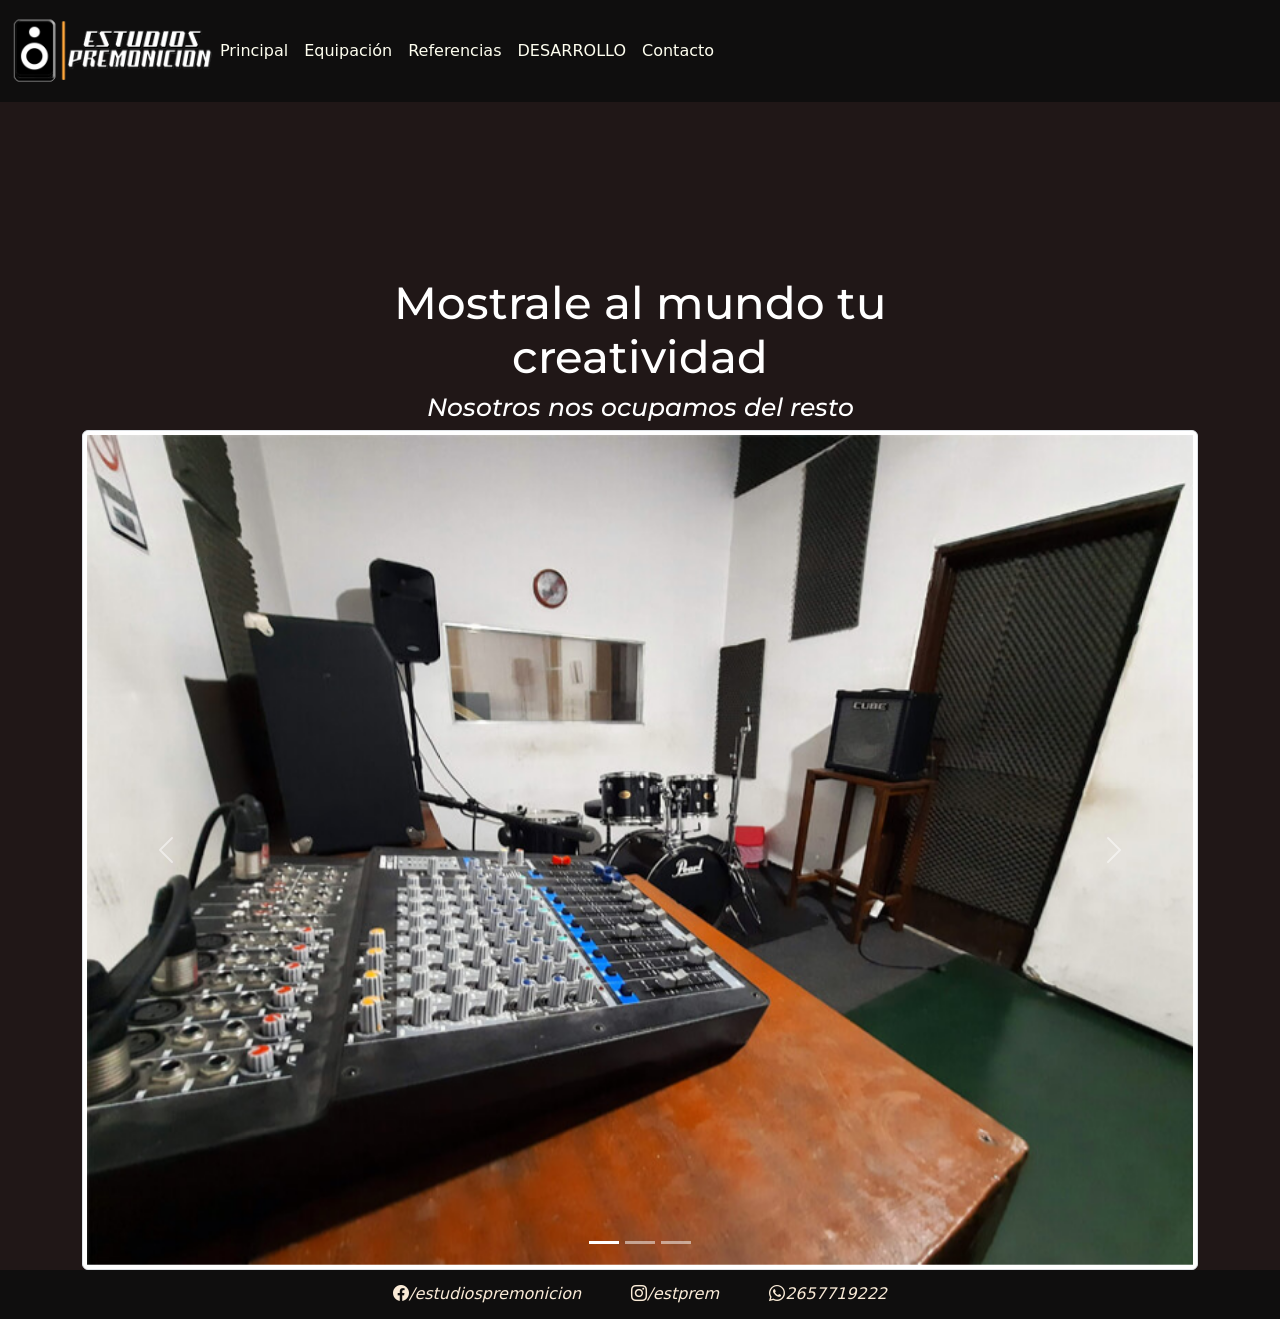
==== commit 3ed43d01: "nav y mobile" ====
--- a/index.html
+++ b/index.html
@@ -7,18 +7,11 @@
   <meta name="viewport" content="width=device-width, initial-scale=1.0">
   <link href="https://cdn.jsdelivr.net/npm/bootstrap@5.1.3/dist/css/bootstrap.min.css" rel="stylesheet"
     integrity="sha384-1BmE4kWBq78iYhFldvKuhfTAU6auU8tT94WrHftjDbrCEXSU1oBoqyl2QvZ6jIW3" crossorigin="anonymous">
-<<<<<<< HEAD
     <link rel="stylesheet" href="https://cdn.jsdelivr.net/npm/bootstrap-icons@1.8.0/font/bootstrap-icons.css">
     <link rel="stylesheet" href="./estilos/estilos.css">
     <meta name="descripcion" content="Estudio de grabación y sala de ensayo en Villa Mercedes">
     <meta name="keywords" content="estudio, música, mercedes, san luis, sala, ensayo">
     <title>Estudios Premonición</title>
-=======
-  <link rel="stylesheet" href="https://cdn.jsdelivr.net/npm/bootstrap-icons@1.8.0/font/bootstrap-icons.css">
-  <link rel="stylesheet" href="./estilos/estilos.css">
-
-  <title>Estudios Premonición</title>
->>>>>>> modif
 </head>
 
 <body>
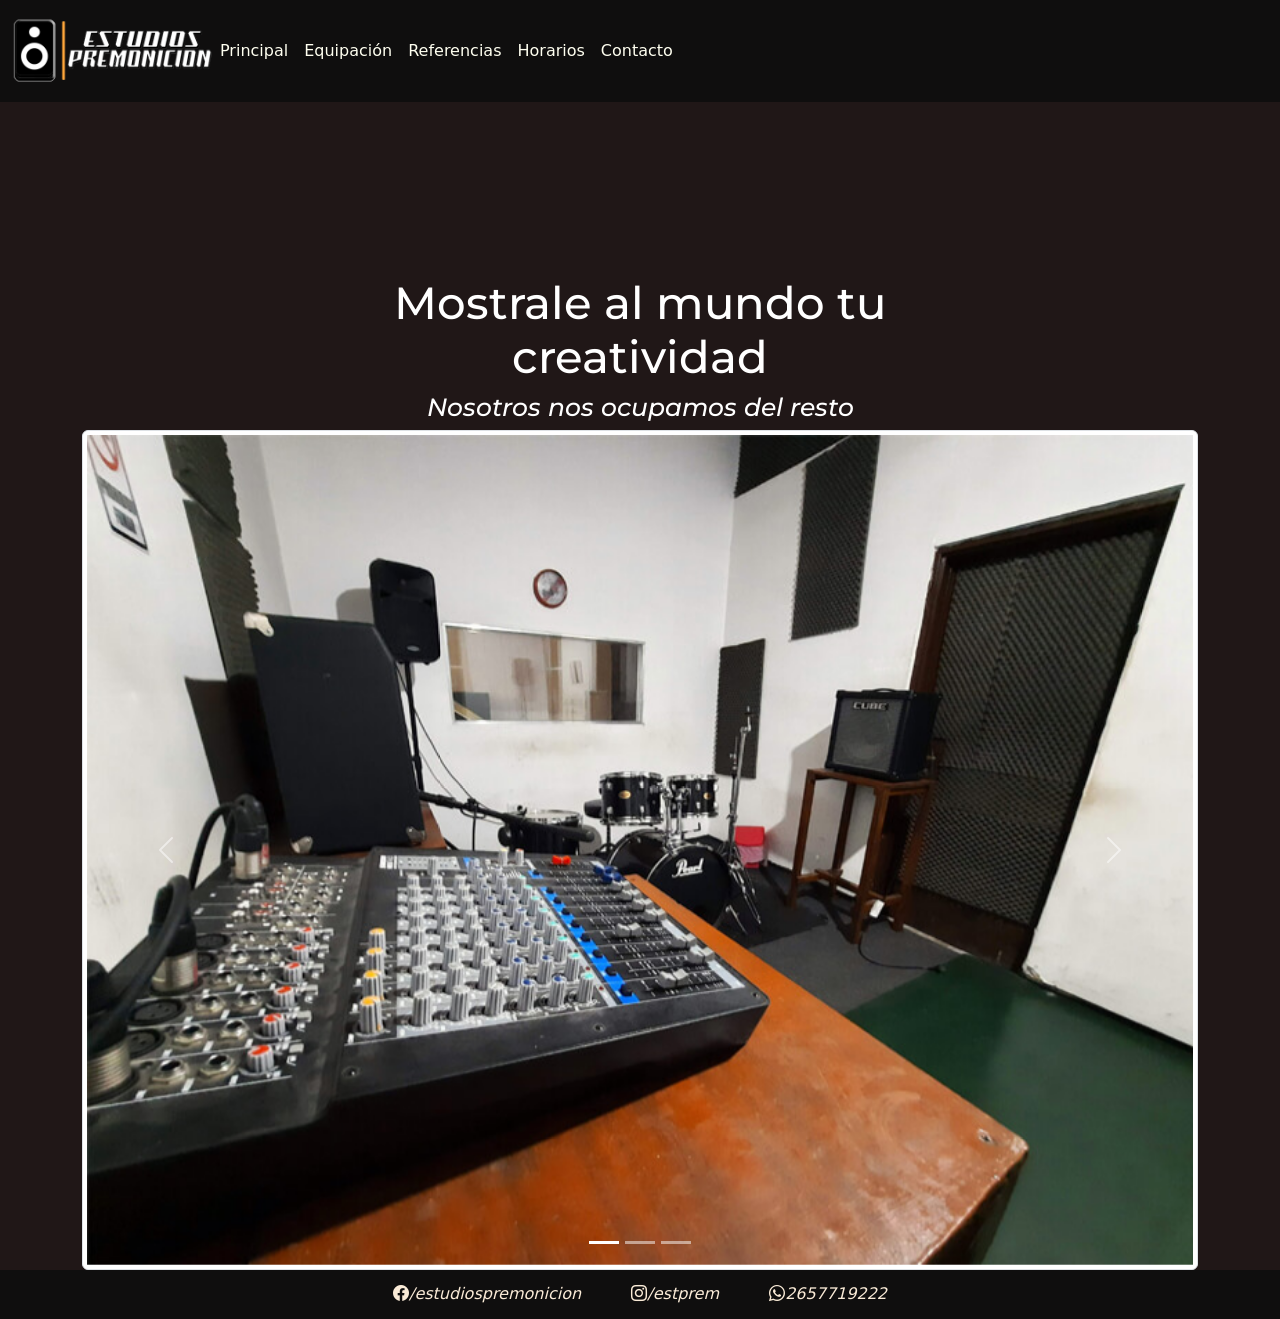
==== commit bf606dcd: "seccion nueva" ====
--- a/index.html
+++ b/index.html
@@ -45,7 +45,7 @@
               <a class="nav-link tipografia" href="./secciones/referencias.html">Referencias</a>
             </li>
             <li class="nav-item">
-              <a class="nav-link tipografia" href="#">DESARROLLO</a>
+              <a class="nav-link tipografia" href="./secciones/horarios.html">Horarios</a>
             </li>
             <li class="nav-item">
               <a class="nav-link tipografia" href="./secciones/contacto.html">Contacto</a>
--- a/estilos/estilos.css
+++ b/estilos/estilos.css
@@ -118,6 +118,59 @@
       grid-column-start: 2;
   -ms-grid-row: 4;
       grid-row-start: 4;
+}
+
+.bodyHorarios {
+  display: -ms-grid;
+  display: grid;
+  width: 100%;
+  -ms-grid-columns: 0.5fr 1fr 0.5fr;
+      grid-template-columns: 0.5fr 1fr 0.5fr;
+  -ms-grid-rows: 0.2fr 0.2fr 0.2fr 1fr 1fr 0.1fr 1fr;
+      grid-template-rows: 0.2fr 0.2fr 0.2fr 1fr 1fr 0.1fr 1fr;
+  font-family: 'Montserrat', sans-serif;
+  text-align: center;
+}
+
+.bodyHorarios h2 {
+  font-size: 45px;
+  color: white;
+  -ms-grid-row: 2;
+  -ms-grid-row-span: 1;
+  -ms-grid-column: 2;
+  -ms-grid-column-span: 1;
+  grid-area: 2 / 2 / 3 / 3;
+}
+
+.bodyHorarios h3 {
+  font-size: 25px;
+  font-style: italic;
+  color: white;
+  -ms-grid-row: 3;
+  -ms-grid-row-span: 1;
+  -ms-grid-column: 2;
+  -ms-grid-column-span: 1;
+  grid-area: 3 / 2 / 4 / 3;
+}
+
+.bodyHorarios .imagenPlanilla {
+  -ms-grid-row: 4;
+  -ms-grid-row-span: 2;
+  -ms-grid-column: 2;
+  -ms-grid-column-span: 1;
+  grid-area: 4 / 2 / 6 / 3;
+}
+
+.bodyHorarios .botonesHorarios {
+  -ms-grid-row: 7;
+  -ms-grid-row-span: 1;
+  -ms-grid-column: 2;
+  -ms-grid-column-span: 1;
+  grid-area: 7 / 2 / 8 / 3;
+  font-style: italic !important;
+  color: white !important;
+  -ms-grid-column-align: end;
+      justify-self: end;
 }
 
 .bodySeccionesReferencias {
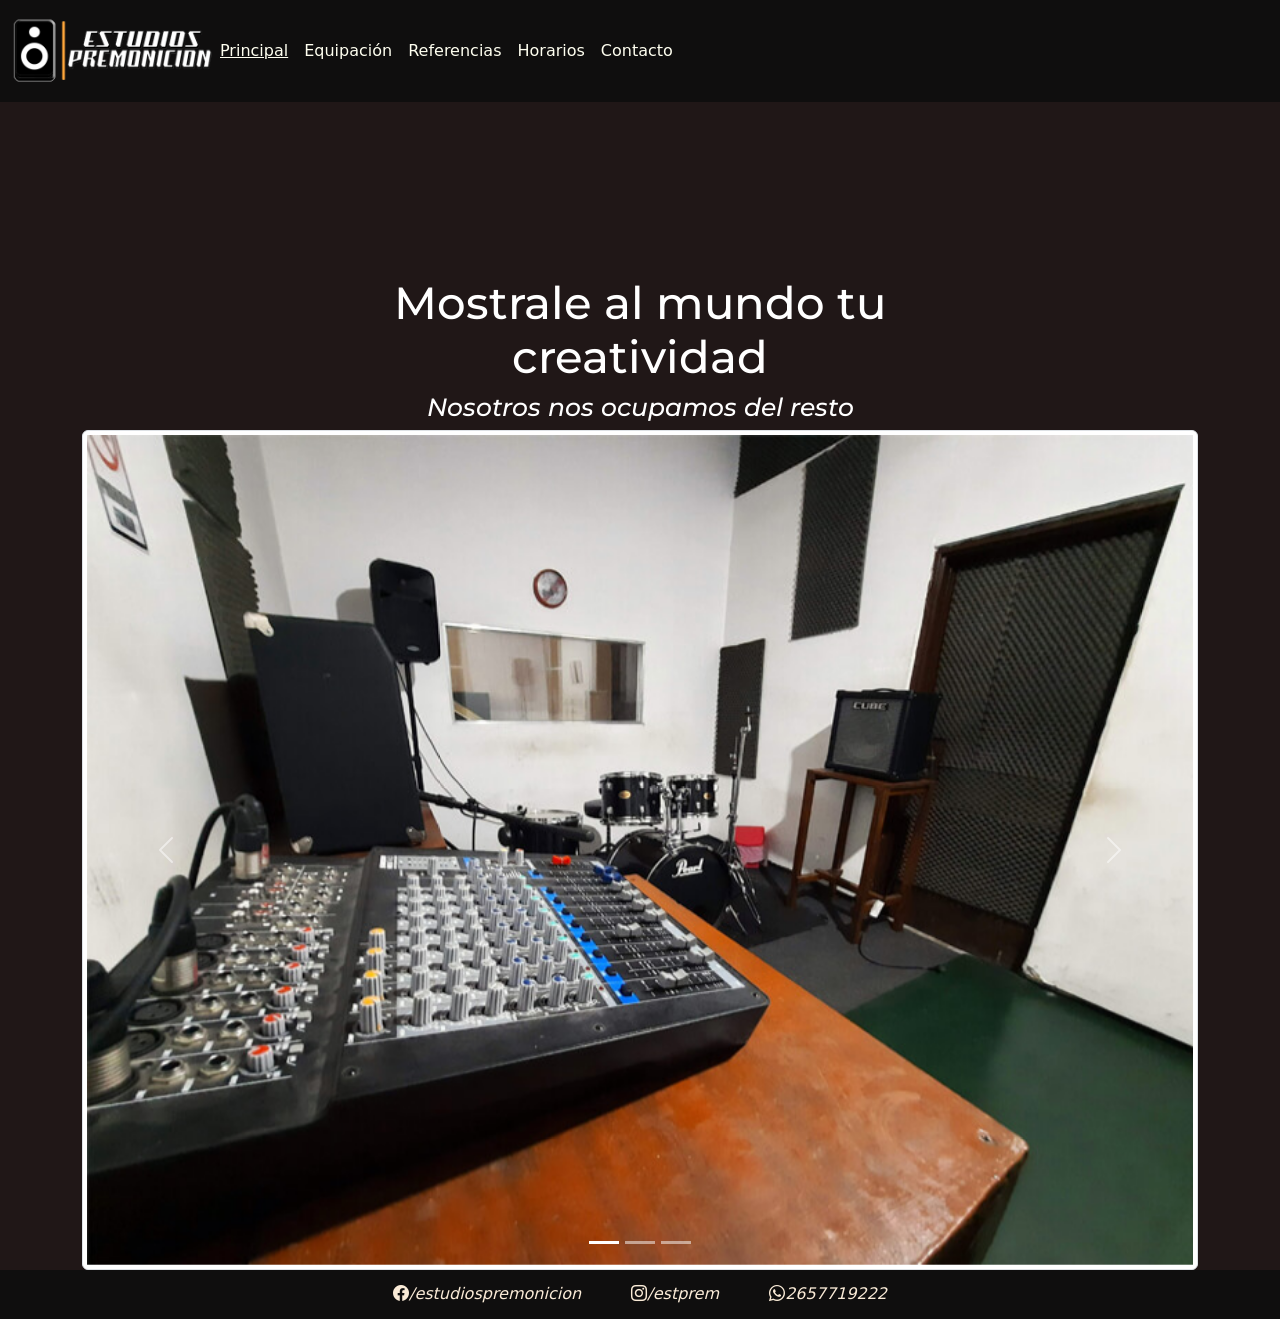
==== commit df2fd61c: "responsive + sugerencias" ====
--- a/index.html
+++ b/index.html
@@ -36,7 +36,7 @@
         <div class="collapse navbar-collapse" id="navbarSupportedContent">
           <ul class="navbar-nav me-auto mb-2 mb-lg-0">
             <li class="nav-item">
-              <a class="nav-link tipografia" aria-current="page" href="#">Principal</a>
+              <a class="nav-link tipografia text-decoration-underline" aria-current="page" href="#">Principal</a>
             </li>
             <li class="nav-item">
               <a class="nav-link tipografia" href="./secciones/equipacion.html">Equipación</a>
